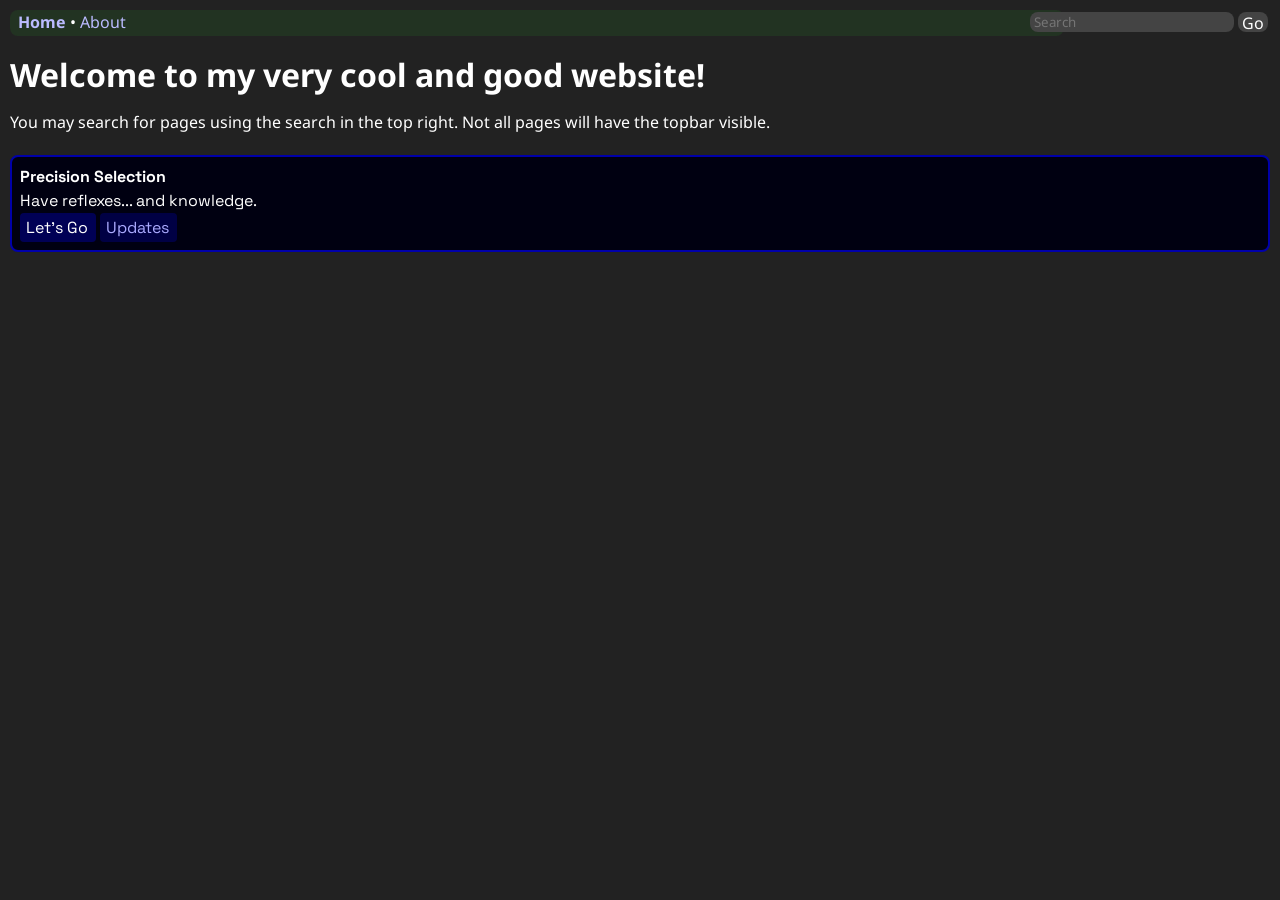
==== index.html @ 007abd36 "Update index.html" ====
<head>
  <script src='/topbar.js'></script>
  <link rel="stylesheet" href="/style.css">
  <link rel="preconnect" href="https://fonts.googleapis.com">
<link rel="preconnect" href="https://fonts.gstatic.com" crossorigin>
<link href="https://fonts.googleapis.com/css2?family=Radio+Canada:ital,wdth,wght@0,75..100,300..700;1,75..100,300..700&family=Space+Grotesk:wght@300..700&display=swap" rel="stylesheet">
</head>
<body>
  <h1>Welcome to my very cool and good website!</h1>
  <p>You may search for pages using the search in the top right. Not all pages will have the topbar visible.</p>

  <div id="pre-sec-box" onclick='window.location.href = "/precision-selection"'>
    <b>Precision Selection</b><br>
    Have reflexes... and knowledge.<br>
    <button style='font-family:"Space Grotesk", sans-serif;color:#ffffff;background-color:#000055'>Let's Go</button>
    <button style='font-family:"Space Grotesk", sans-serif;color:#aaaaff;background-color:#000044' onclick="/precision-selection/updates">Updates</button>
  </div>
</body>
---- style.css ----
@import url('https://fonts.googleapis.com/css2?family=Noto+Sans:ital,wght@0,100..900;1,100..900&display=swap');

#pre-sec-box {
  margin-top: 24px;
  font-family: "Space Grotesk", sans-serif;
  line-height: 1.5;
  text-wrap: wrap;
  padding: 8px;
  border-radius: 8px;
  opacity: 1;
  font-weight: normal;
  color: #ffffff;
  font-size: 16px;
  overflow-wrap: break-word;
 background-color: #000011;
  border-color: #0000aa;
  border-width: 2px; 
  border-style: solid;
  
}

#topBar {
  width: 100%;
  padding: 4px;
}

a {
  color: #bbbbff;
  text-decoration: none;
  transition: color 0.5s ease;
}

body {
   margin: auto;
  padding: 10px;
  background-color: #222222;
  color: #ffffff;
  line-height: 1.1;
   font-family: "Noto Sans", sans-serif;

}

button {
  color: #000000;
  background-color: #bbbbbb;
  font-family: "Noto Sans", sans-serif;
  border: none;
  outline: none;
  font-size: 16px;
  border-radius: 4px;
  padding: 4px;
  padding-right: 8px;
  padding-left: 6px;
}



a:hover {
  color: #77bbff;
  text-decoration: underline; /* Adds an underline on hover */
}

td {
  padding-right: 10px; /* Space between cells */
}
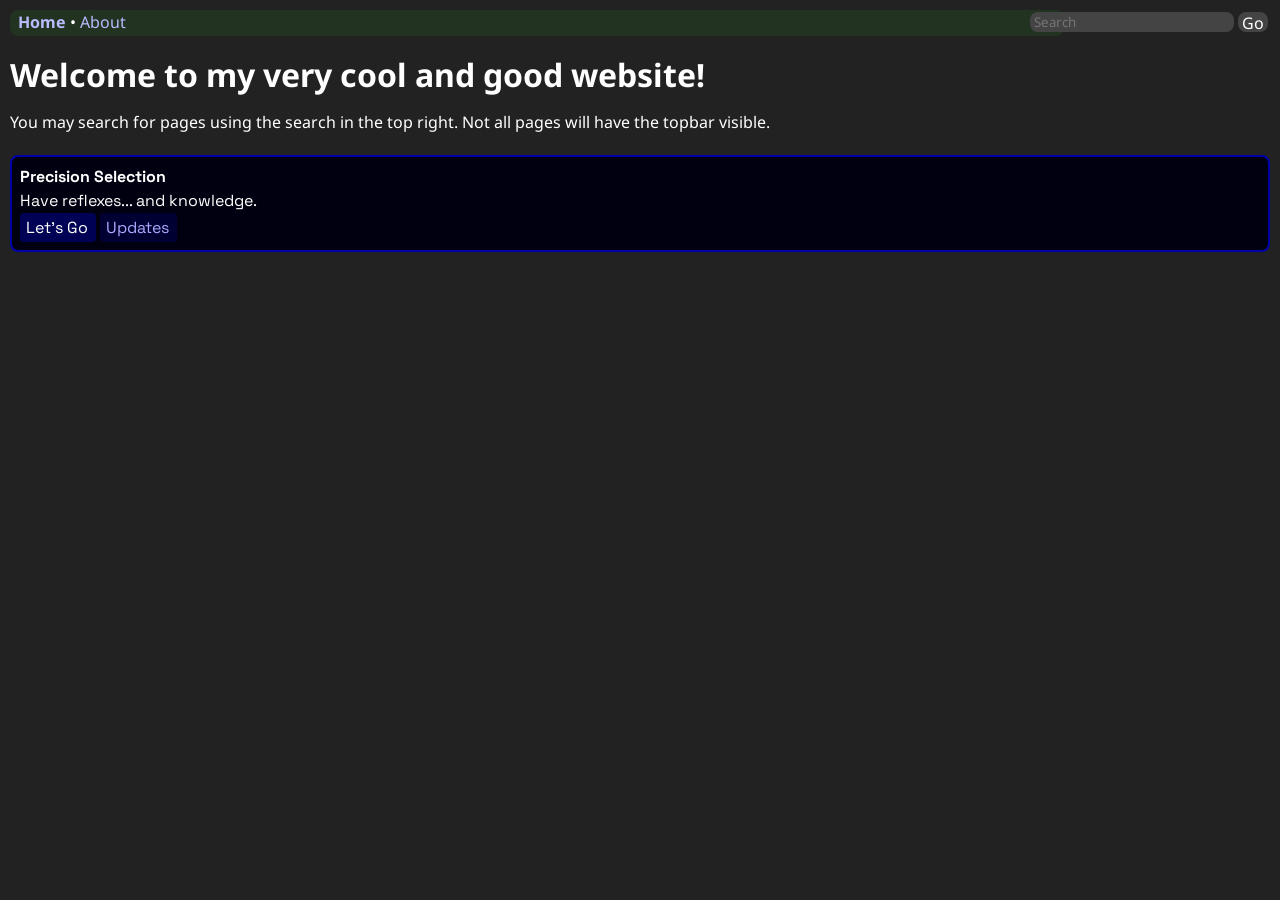
==== commit e989578c: "Update index.html" ====
--- a/index.html
+++ b/index.html
@@ -9,10 +9,10 @@
   <h1>Welcome to my very cool and good website!</h1>
   <p>You may search for pages using the search in the top right. Not all pages will have the topbar visible.</p>
 
-  <div id="pre-sec-box" onclick='window.location.href = "/precision-selection"'>
+  <div id="pre-sec-box">
     <b>Precision Selection</b><br>
     Have reflexes... and knowledge.<br>
-    <button style='font-family:"Space Grotesk", sans-serif;color:#ffffff;background-color:#000055'>Let's Go</button>
-    <button style='font-family:"Space Grotesk", sans-serif;color:#aaaaff;background-color:#000044' onclick="/precision-selection/updates">Updates</button>
+    <button style='font-family:"Space Grotesk", sans-serif;color:#ffffff;background-color:#000055' onclick='window.location.href = "/precision-selection"'>Let's Go</button>
+    <button style='font-family:"Space Grotesk", sans-serif;color:#aaaaff;background-color:#000033' onclick='window.location.href = "/precision-selection/updates"'>Updates</button>
   </div>
 </body>
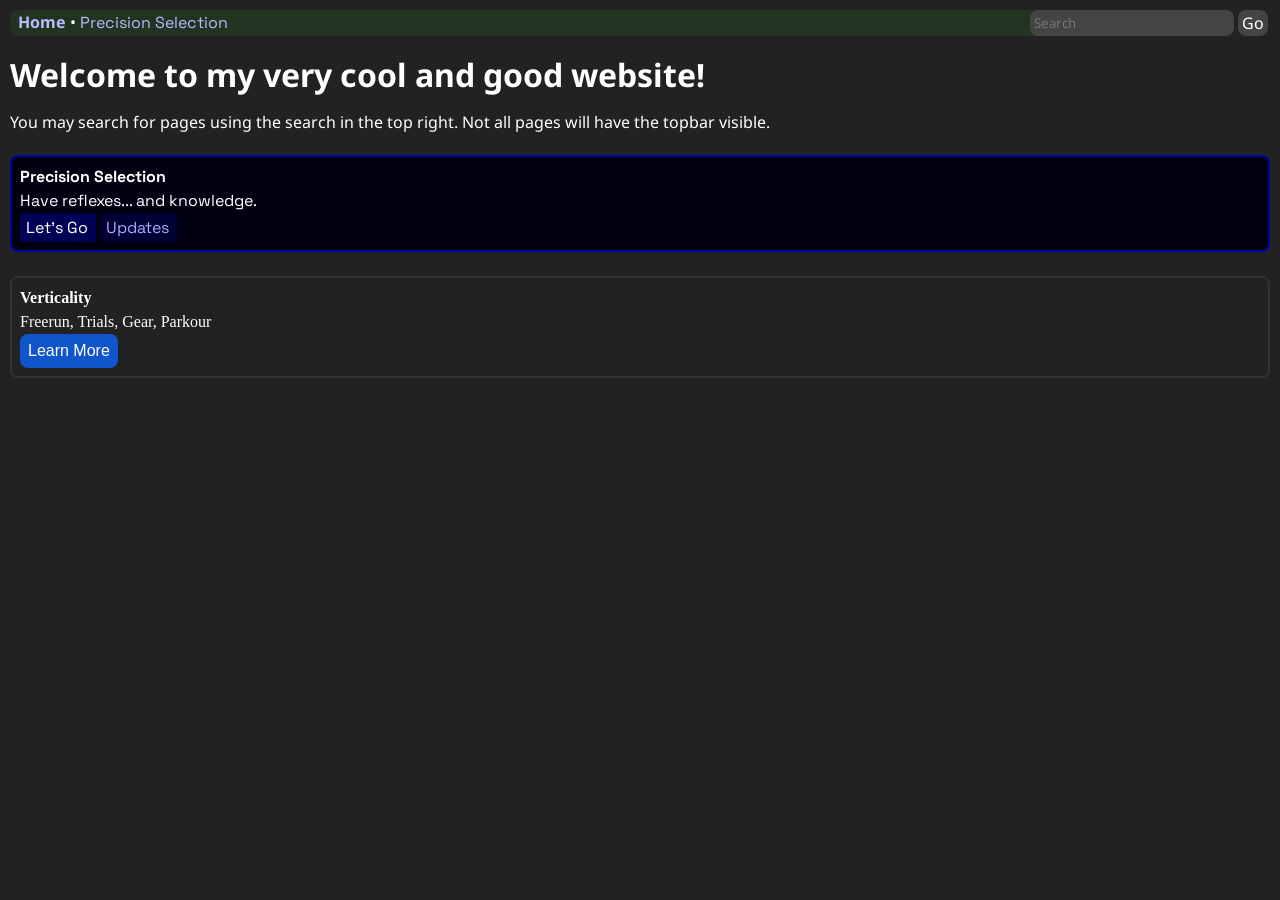
==== commit 24402cc9: "Update index.html" ====
--- a/index.html
+++ b/index.html
@@ -15,4 +15,10 @@
     <button style='font-family:"Space Grotesk", sans-serif;color:#ffffff;background-color:#000055' onclick='window.location.href = "/precision-selection"'>Let's Go</button>
     <button style='font-family:"Space Grotesk", sans-serif;color:#aaaaff;background-color:#000033' onclick='window.location.href = "/precision-selection/updates"'>Updates</button>
   </div>
+
+  <div style="margin-top: 24px;font-family: Archivo;line-height: 1.5;text-wrap: wrap;padding: 8px;border-radius: 8px;opacity: 1;font-weight: normal;color: #ffffff;font-size: 16px;overflow-wrap: break-word;background-color: #222222;border-color: #333333;border-width: 2px; border-style: solid;">
+    <b>Verticality</b><br>
+    Freerun, Trials, Gear, Parkour<br>
+    <button style='font-family:"Archivo", sans-serif;color:#ffffff;background-color:#1155cc;border: none;outline: none;font-size:16px;border-radius:8px;padding:8px' onclick='window.location.href = "/precision-selection"'>Learn More</button>
+  </div>
 </body>
--- a/style.css
+++ b/style.css
@@ -1,4 +1,5 @@
 @import url('https://fonts.googleapis.com/css2?family=Noto+Sans:ital,wght@0,100..900;1,100..900&display=swap');
+@import url('https://fonts.googleapis.com/css2?family=Space+Grotesk:wght@300..700&display=swap');
 
 #pre-sec-box {
   margin-top: 24px;
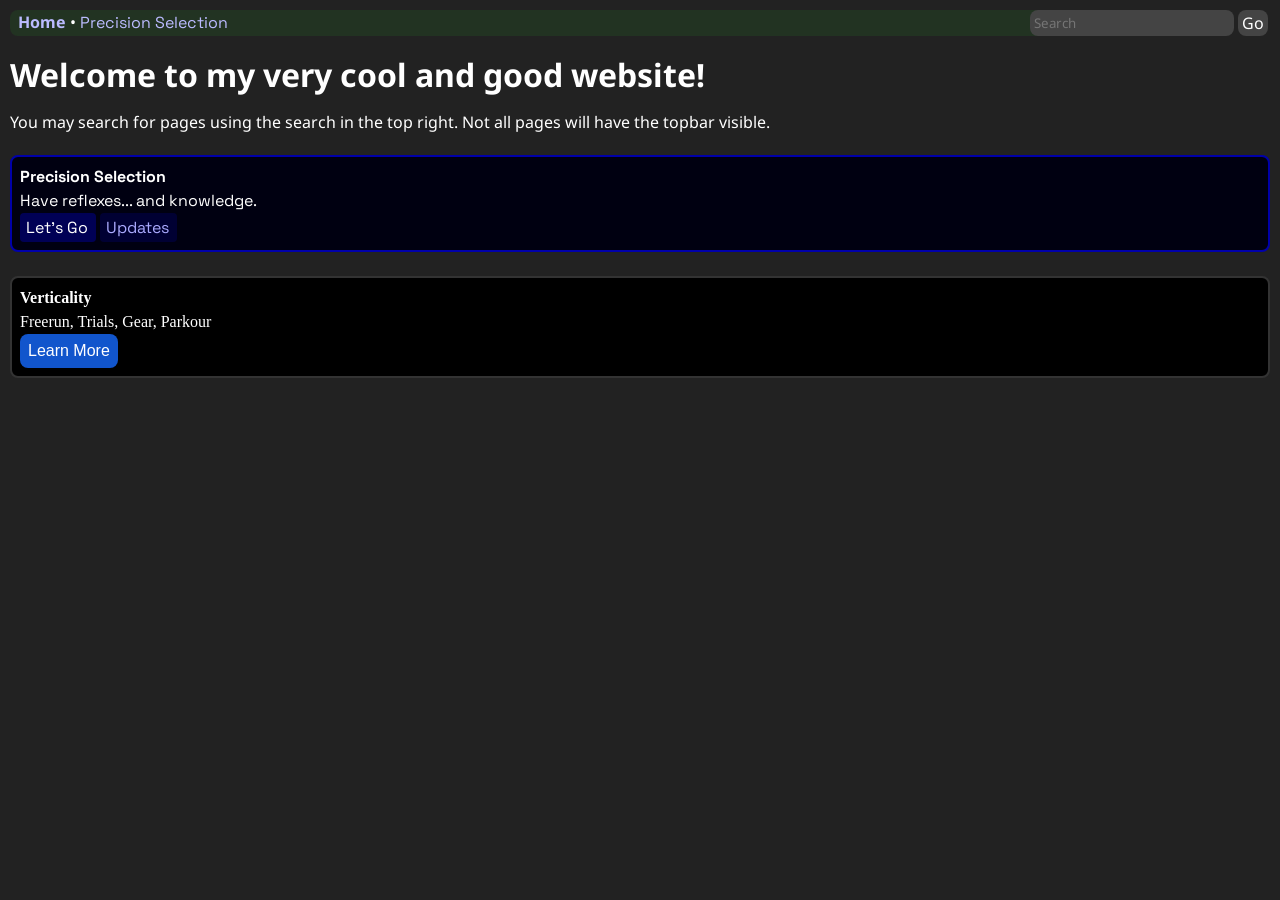
==== commit 0f1fba19: "Update index.html" ====
--- a/index.html
+++ b/index.html
@@ -16,7 +16,7 @@
     <button style='font-family:"Space Grotesk", sans-serif;color:#aaaaff;background-color:#000033' onclick='window.location.href = "/precision-selection/updates"'>Updates</button>
   </div>
 
-  <div style="margin-top: 24px;font-family: Archivo;line-height: 1.5;text-wrap: wrap;padding: 8px;border-radius: 8px;opacity: 1;font-weight: normal;color: #ffffff;font-size: 16px;overflow-wrap: break-word;background-color: #222222;border-color: #333333;border-width: 2px; border-style: solid;">
+  <div style="margin-top: 24px;font-family: Archivo;line-height: 1.5;text-wrap: wrap;padding: 8px;border-radius: 8px;opacity: 1;font-weight: normal;color: #ffffff;font-size: 16px;overflow-wrap: break-word;background-color: #000000;border-color: #333333;border-width: 2px; border-style: solid;">
     <b>Verticality</b><br>
     Freerun, Trials, Gear, Parkour<br>
     <button style='font-family:"Archivo", sans-serif;color:#ffffff;background-color:#1155cc;border: none;outline: none;font-size:16px;border-radius:8px;padding:8px' onclick='window.location.href = "/precision-selection"'>Learn More</button>
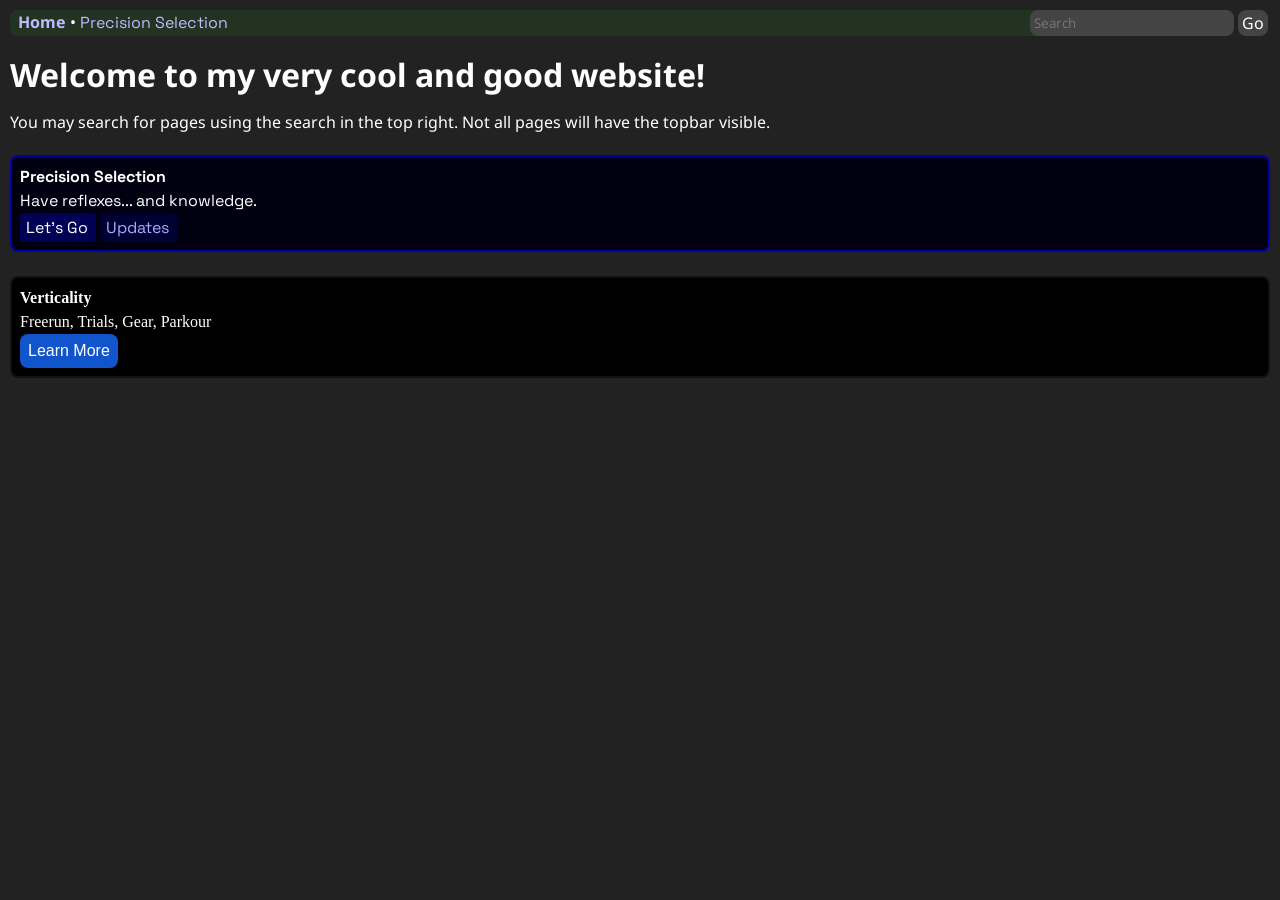
==== commit 5755c865: "Update index.html" ====
--- a/index.html
+++ b/index.html
@@ -16,9 +16,9 @@
     <button style='font-family:"Space Grotesk", sans-serif;color:#aaaaff;background-color:#000033' onclick='window.location.href = "/precision-selection/updates"'>Updates</button>
   </div>
 
-  <div style="margin-top: 24px;font-family: Archivo;line-height: 1.5;text-wrap: wrap;padding: 8px;border-radius: 8px;opacity: 1;font-weight: normal;color: #ffffff;font-size: 16px;overflow-wrap: break-word;background-color: #000000;border-color: #333333;border-width: 2px; border-style: solid;">
+  <div style="margin-top: 24px;font-family: Archivo;line-height: 1.5;text-wrap: wrap;padding: 8px;border-radius: 8px;opacity: 1;font-weight: normal;color: #ffffff;font-size: 16px;overflow-wrap: break-word;background-color: #000000;border-color: #111111;border-width: 2px; border-style: solid;">
     <b>Verticality</b><br>
     Freerun, Trials, Gear, Parkour<br>
-    <button style='font-family:"Archivo", sans-serif;color:#ffffff;background-color:#1155cc;border: none;outline: none;font-size:16px;border-radius:8px;padding:8px' onclick='window.location.href = "/precision-selection"'>Learn More</button>
+    <button style="font-family:&quot;Archivo&quot;, sans-serif;color:#ffffff;background-color:#1155cc;border: none;outline: none;font-size:16px;border-radius:8px;padding:8px" onclick="window.location.href = &quot;/precision-selection&quot;">Learn More</button>
   </div>
 </body>
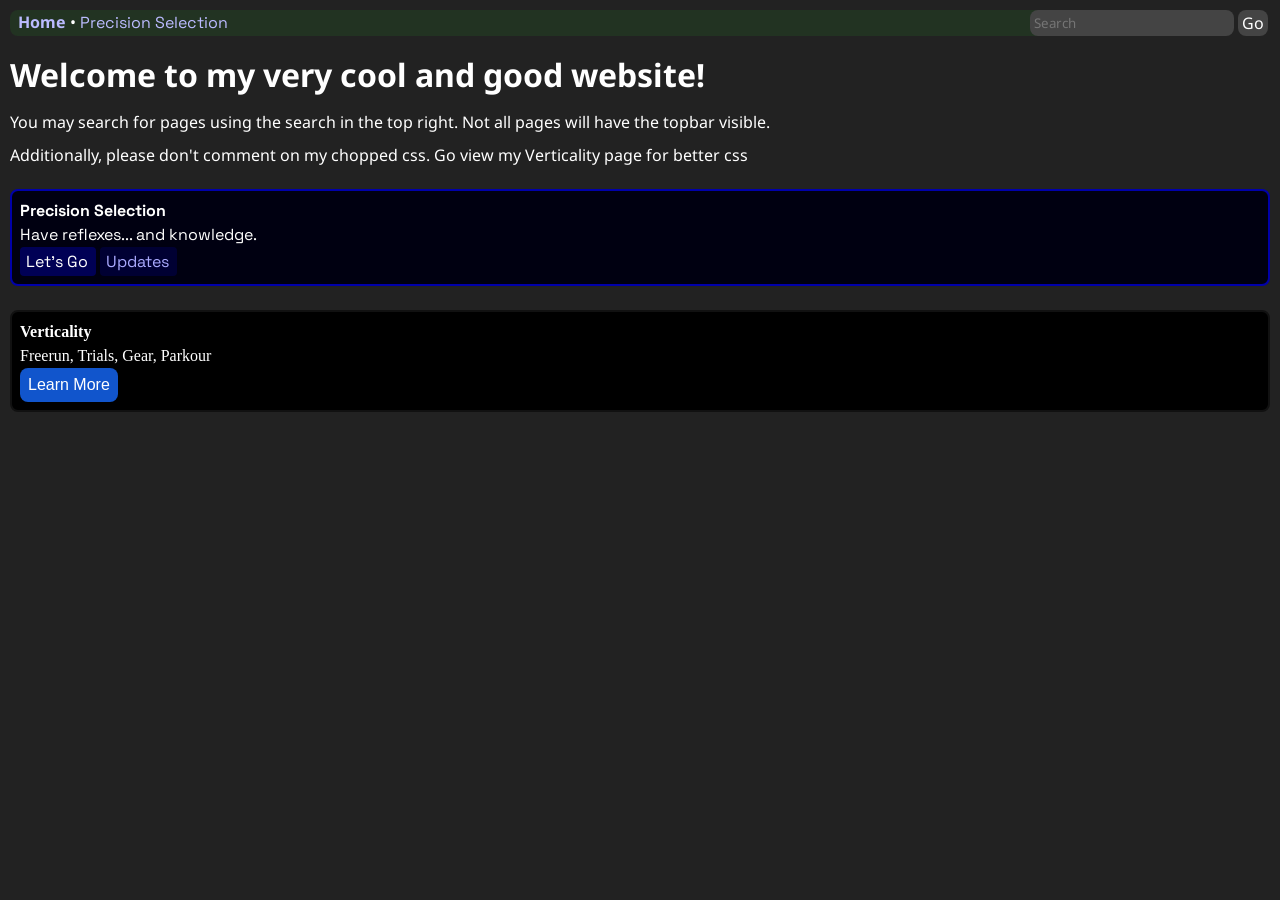
==== commit 0b7b4664: "Update index.html" ====
--- a/index.html
+++ b/index.html
@@ -8,6 +8,7 @@
 <body>
   <h1>Welcome to my very cool and good website!</h1>
   <p>You may search for pages using the search in the top right. Not all pages will have the topbar visible.</p>
+  <p>Additionally, please don't comment on my chopped css. Go view my Verticality page for better css</p>
 
   <div id="pre-sec-box">
     <b>Precision Selection</b><br>
@@ -19,6 +20,6 @@
   <div style="margin-top: 24px;font-family: Archivo;line-height: 1.5;text-wrap: wrap;padding: 8px;border-radius: 8px;opacity: 1;font-weight: normal;color: #ffffff;font-size: 16px;overflow-wrap: break-word;background-color: #000000;border-color: #111111;border-width: 2px; border-style: solid;">
     <b>Verticality</b><br>
     Freerun, Trials, Gear, Parkour<br>
-    <button style="font-family:&quot;Archivo&quot;, sans-serif;color:#ffffff;background-color:#1155cc;border: none;outline: none;font-size:16px;border-radius:8px;padding:8px" onclick="window.location.href = &quot;/precision-selection&quot;">Learn More</button>
+    <button style="font-family:&quot;Archivo&quot;, sans-serif;color:#ffffff;background-color:#1155cc;border: none;outline: none;font-size:16px;border-radius:8px;padding:8px" onclick="window.location.href = 'https://verticality.codeberg.page';">Learn More</button>
   </div>
 </body>
